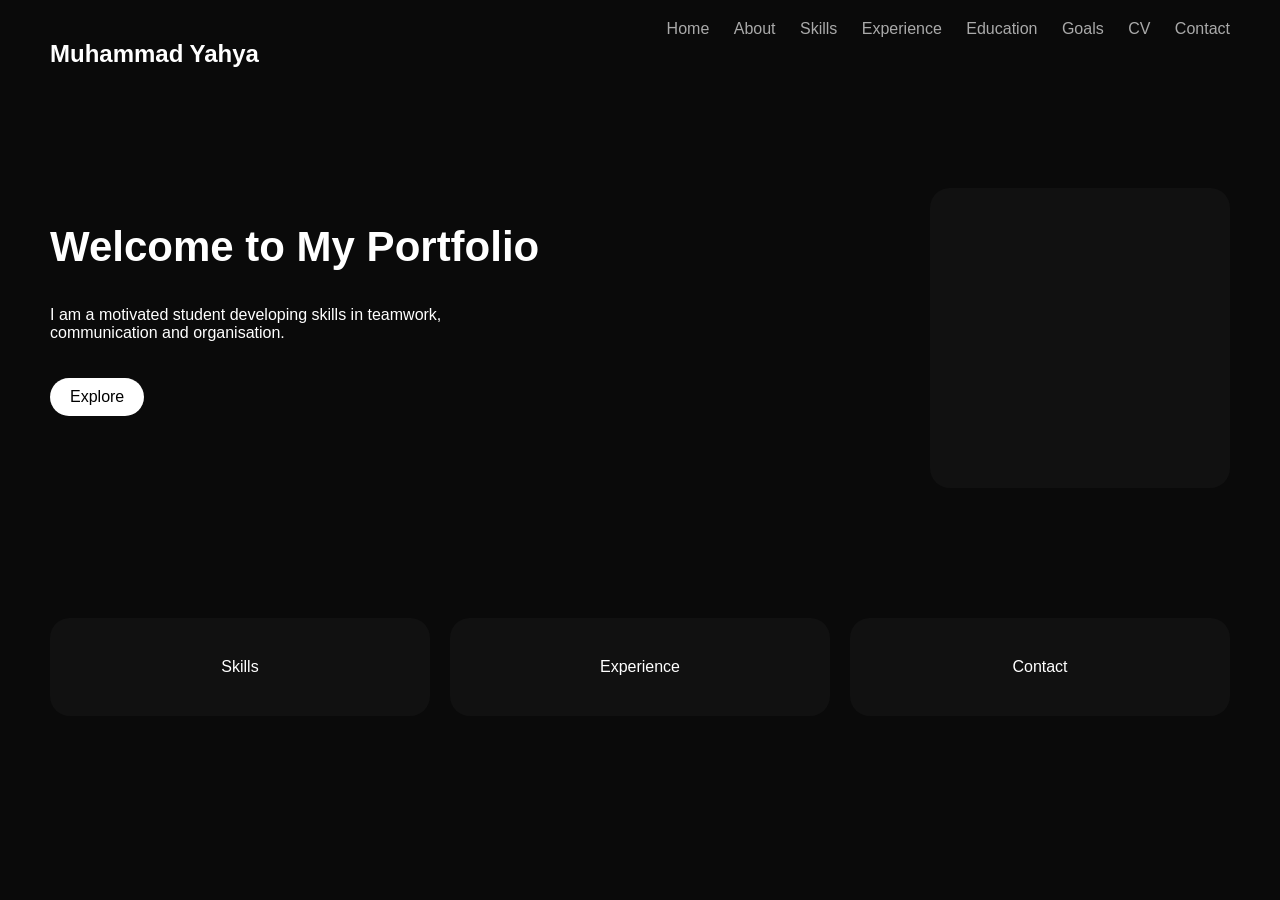
==== index.html @ 43953cd4 "ee" ====
<!DOCTYPE html>
<html>
<head>
<title>Home</title>
<link rel="stylesheet" href="index.css">
</head>
<body>
<nav class="navbar">
<h2>Muhammad Yahya</h2>
<div class="links">
<a href="index.html">Home</a>
<a href="about.html">About</a>
<a href="skills.html">Skills</a>
<a href="experience.html">Experience</a>
<a href="education.html">Education</a>
<a href="goals.html">Goals</a>
<a href="cv.html">CV</a>
<a href="contact.html">Contact</a>
</div>
</nav>
<section class="hero">
<div class="left">
<h1>Welcome to My Portfolio</h1>
<p>I am a motivated student developing skills in teamwork, communication and organisation.</p>
<a href="about.html" class="btn">Explore</a>
</div>
<div class="right">
<div class="img"></div>
</div>
</section>
<section class="cards">
<a href="skills.html">Skills</a>
<a href="experience.html">Experience</a>
<a href="contact.html">Contact</a>
</section>
</body>
</html>
---- index.css ----
body {
 margin: 0;
 font-family: "Helvetica Neue", sans-serif;
 background: #0a0a0a;
 color: #fff;
}
/* NAVBAR */
.navbar {
 display: flex;
 justify-content: space-between;
 padding: 20px 50px;
}
.links a {
 margin-left: 20px;
 text-decoration: none;
 color: #aaa;
}
.links a:hover {
 color: #fff;
}
/* HERO */
.hero {
 display: flex;
 justify-content: space-between;
 padding: 80px 50px;
}
.left {
 max-width: 500px;
}
.left h1 {
 font-size: 42px;
}
.btn {
 display: inline-block;
 margin-top: 20px;
 padding: 10px 20px;
 background: #fff;
 color: #000;
 text-decoration: none;
 border-radius: 20px;
}
.img {
 width: 300px;
 height: 300px;
 background: #111;
 border-radius: 20px;
}
/* CARDS */
.cards {
 display: flex;
 gap: 20px;
 padding: 50px;
}
.cards a {
 flex: 1;
 background: #111;
 padding: 40px;
 text-align: center;
 border-radius: 20px;
 text-decoration: none;
 color: #fff;
 transition: 0.3s;
}
.cards a:hover {
 transform: translateY(-10px);
}
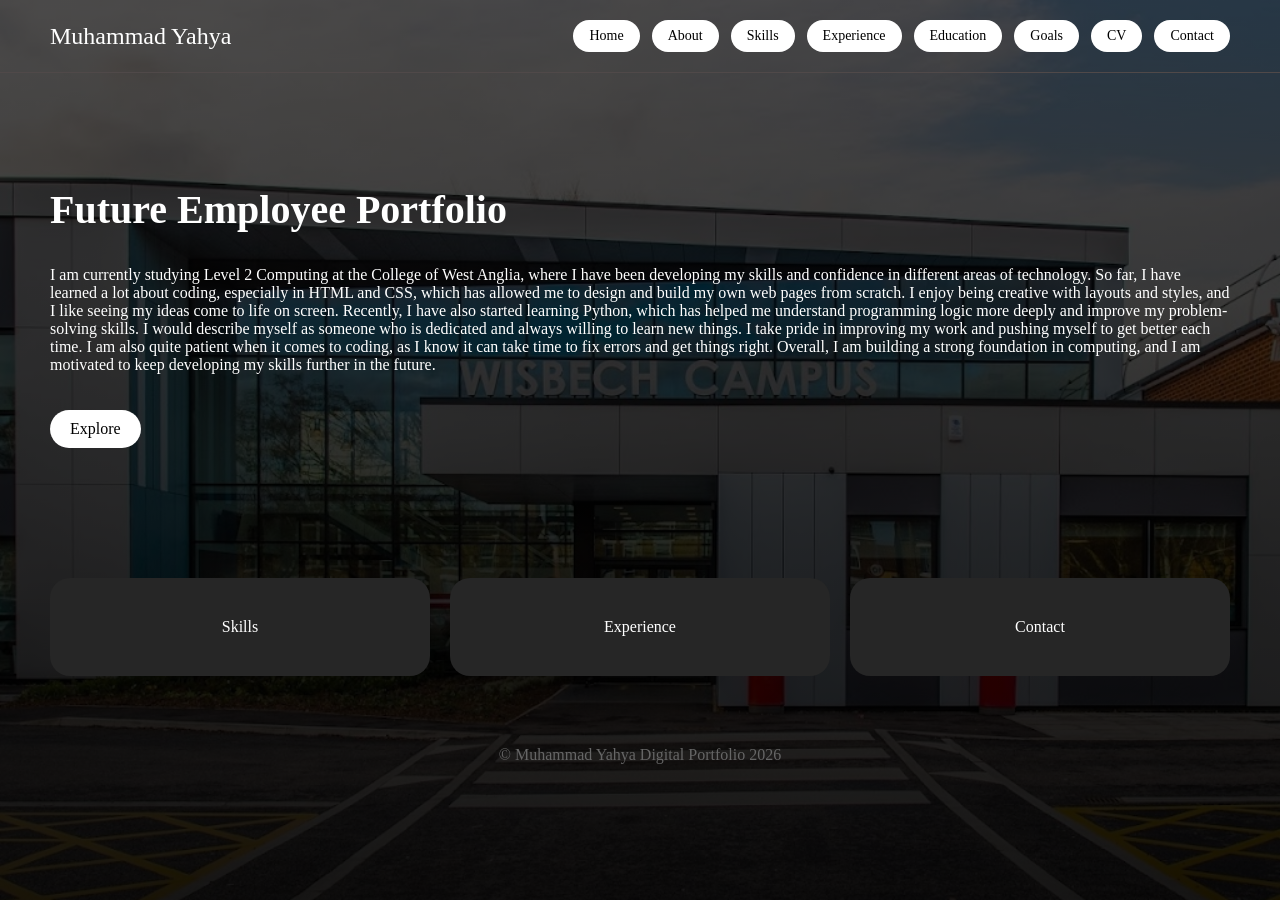
==== commit 31cea695: "ddd" ====
--- a/index.html
+++ b/index.html
@@ -1,37 +1,48 @@
 <!DOCTYPE html>
-<html>
+<html lang="en">
 <head>
+<meta charset="UTF-8">
 <title>Home</title>
 <link rel="stylesheet" href="index.css">
 </head>
 <body>
-<nav class="navbar">
-<h2>Muhammad Yahya</h2>
-<div class="links">
-<a href="index.html">Home</a>
-<a href="about.html">About</a>
-<a href="skills.html">Skills</a>
-<a href="experience.html">Experience</a>
-<a href="education.html">Education</a>
-<a href="goals.html">Goals</a>
-<a href="cv.html">CV</a>
-<a href="contact.html">Contact</a>
-</div>
+
+<nav>
+  <h2>Muhammad Yahya</h2>
+  <div>
+    <a href="index.html">Home</a>
+    <a href="about.html">About</a>
+    <a href="skills.html">Skills</a>
+    <a href="experience.html">Experience</a>
+    <a href="education.html">Education</a>
+    <a href="goals.html">Goals</a>
+    <a href="cv.html">CV</a>
+    <a href="contact.html">Contact</a>
+  </div>
 </nav>
+
 <section class="hero">
-<div class="left">
-<h1>Welcome to My Portfolio</h1>
-<p>I am a motivated student developing skills in teamwork, communication and organisation.</p>
-<a href="about.html" class="btn">Explore</a>
-</div>
-<div class="right">
-<div class="img"></div>
-</div>
+  <div class="text">
+    <h1>Future Employee Portfolio</h1>
+    <p>I am currently studying Level 2 Computing at the College of West Anglia, where I have been developing my skills and confidence in different areas of technology.
+         So far, I have learned a lot about coding, especially in HTML and CSS, which has allowed me to design and build my own web pages from scratch.
+          I enjoy being creative with layouts and styles, and I like seeing my ideas come to life on screen.
+           Recently, I have also started learning Python, which has helped me understand programming logic more deeply and improve my problem-solving skills.
+I would describe myself as someone who is dedicated and always willing to learn new things. I take pride in improving my work and pushing myself to get better each time.
+ I am also quite patient when it comes to coding, as I know it can take time to fix errors and get things right.
+  Overall, I am building a strong foundation in computing, and I am motivated to keep developing my skills further in the future.</p>
+    <a href="about.html">Explore</a>
+  </div>
+  
 </section>
+
 <section class="cards">
-<a href="skills.html">Skills</a>
-<a href="experience.html">Experience</a>
-<a href="contact.html">Contact</a>
+  <a href="skills.html">Skills</a>
+  <a href="experience.html">Experience</a>
+  <a href="contact.html">Contact</a>
 </section>
+
+<footer>© Muhammad Yahya Digital Portfolio 2026</footer>
+
 </body>
 </html>
--- a/index.css
+++ b/index.css
@@ -1,66 +1,109 @@
-body {
- margin: 0;
- font-family: "Helvetica Neue", sans-serif;
- background: #0a0a0a;
- color: #fff;
+body{margin:0;font-family:"Helvetica Neue";background:#0a0a0a;color:#fff;
+  background: 
+    linear-gradient(rgba(0,0,0,0.7), rgba(0,0,0,0.9)),
+    url("image.png");
+
+  background-size: cover;
+  background-position: center;
+  background-attachment: fixed;
 }
-/* NAVBAR */
-.navbar {
- display: flex;
- justify-content: space-between;
- padding: 20px 50px;
+
+
+/* NAVBAR FIXED */
+nav {
+  display: flex;
+  justify-content: space-between;
+  align-items: center; /* FIXES ALIGNMENT */
+  padding: 20px 50px;
+  border-bottom: 1px solid #504949;
 }
-.links a {
- margin-left: 20px;
- text-decoration: none;
- color: #aaa;
+
+/* NAME */
+nav h2 {
+  margin: 0;
+  font-weight: 500;
 }
-.links a:hover {
- color: #fff;
+
+/* LINKS CONTAINER */
+nav div {
+  display: flex;
+  gap: 12px;
 }
+
+/* NAV BUTTONS */
+nav a {
+  text-decoration: none;
+  color: #000;
+  background: #fff;
+  padding: 8px 16px;
+  border-radius: 20px;
+  font-size: 14px;
+  transition: 0.3s ease;
+}
+
+/* HOVER EFFECT */
+nav a:hover {
+  background: #fff;
+  color: #000;
+  transform: translateY(-3px);
+  box-shadow: 0 5px 15px rgba(255,255,255,0.2);
+}
+
 /* HERO */
 .hero {
- display: flex;
- justify-content: space-between;
- padding: 80px 50px;
+  display:flex;
+  justify-content:space-between;
+  padding:80px 50px;
 }
-.left {
- max-width: 500px;
+
+.text h1 { font-size:40px; }
+
+.text a {
+  display:inline-block;
+  margin-top:20px;
+  padding:10px 20px;
+  background:#fff;
+  color:#000;
+  text-decoration:none;
+  border-radius:20px;
+  transition:.3s;
 }
-.left h1 {
- font-size: 42px;
+
+.text a:hover { transform:translateY(-3px); }
+
+.image {
+  width:300px;
+  height:300px;
+  background:#111;
+  border-radius:20px;
 }
-.btn {
- display: inline-block;
- margin-top: 20px;
- padding: 10px 20px;
- background: #fff;
- color: #000;
- text-decoration: none;
- border-radius: 20px;
-}
-.img {
- width: 300px;
- height: 300px;
- background: #111;
- border-radius: 20px;
-}
+
 /* CARDS */
 .cards {
- display: flex;
- gap: 20px;
- padding: 50px;
+  display:flex;
+  gap:20px;
+  padding:50px;
 }
+
 .cards a {
- flex: 1;
- background: #111;
- padding: 40px;
- text-align: center;
- border-radius: 20px;
- text-decoration: none;
- color: #fff;
- transition: 0.3s;
+  flex:1;
+  background:#262626;
+  padding:40px;
+  text-align:center;
+  border-radius:20px;
+  text-decoration:none;
+  color:#fff;
+  transition:.3s;
 }
+
 .cards a:hover {
- transform: translateY(-10px);
+  transform:translateY(-10px);
+  background:#1a1a1a;
+}
+
+/* FOOTER */
+footer {
+  text-align:center;
+  padding:20px;
+  color:#666;
 }
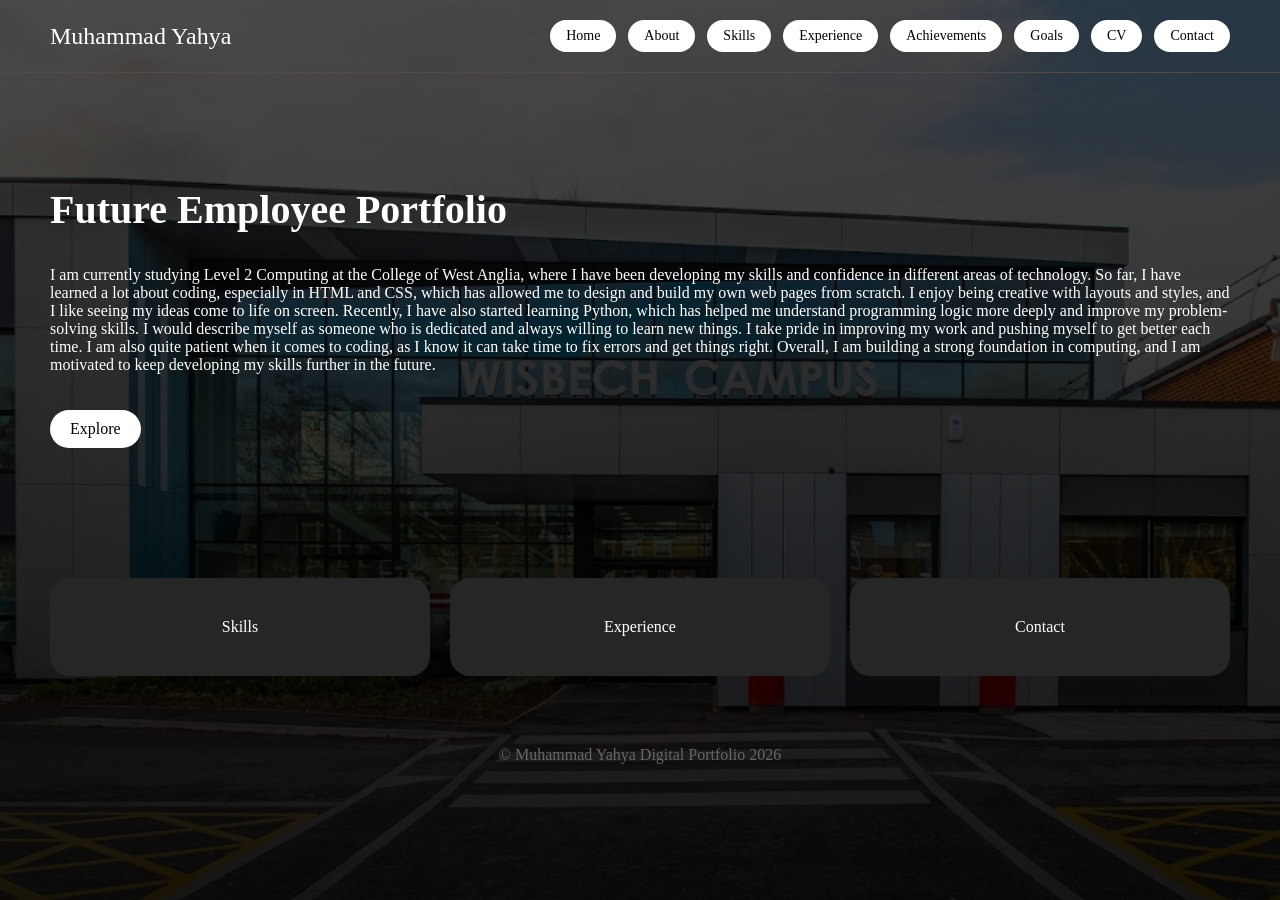
==== commit f0073619: "superman" ====
--- a/index.html
+++ b/index.html
@@ -14,7 +14,7 @@
     <a href="about.html">About</a>
     <a href="skills.html">Skills</a>
     <a href="experience.html">Experience</a>
-    <a href="education.html">Education</a>
+    <a href="Achievements.html">Achievements</a>
     <a href="goals.html">Goals</a>
     <a href="cv.html">CV</a>
     <a href="contact.html">Contact</a>
